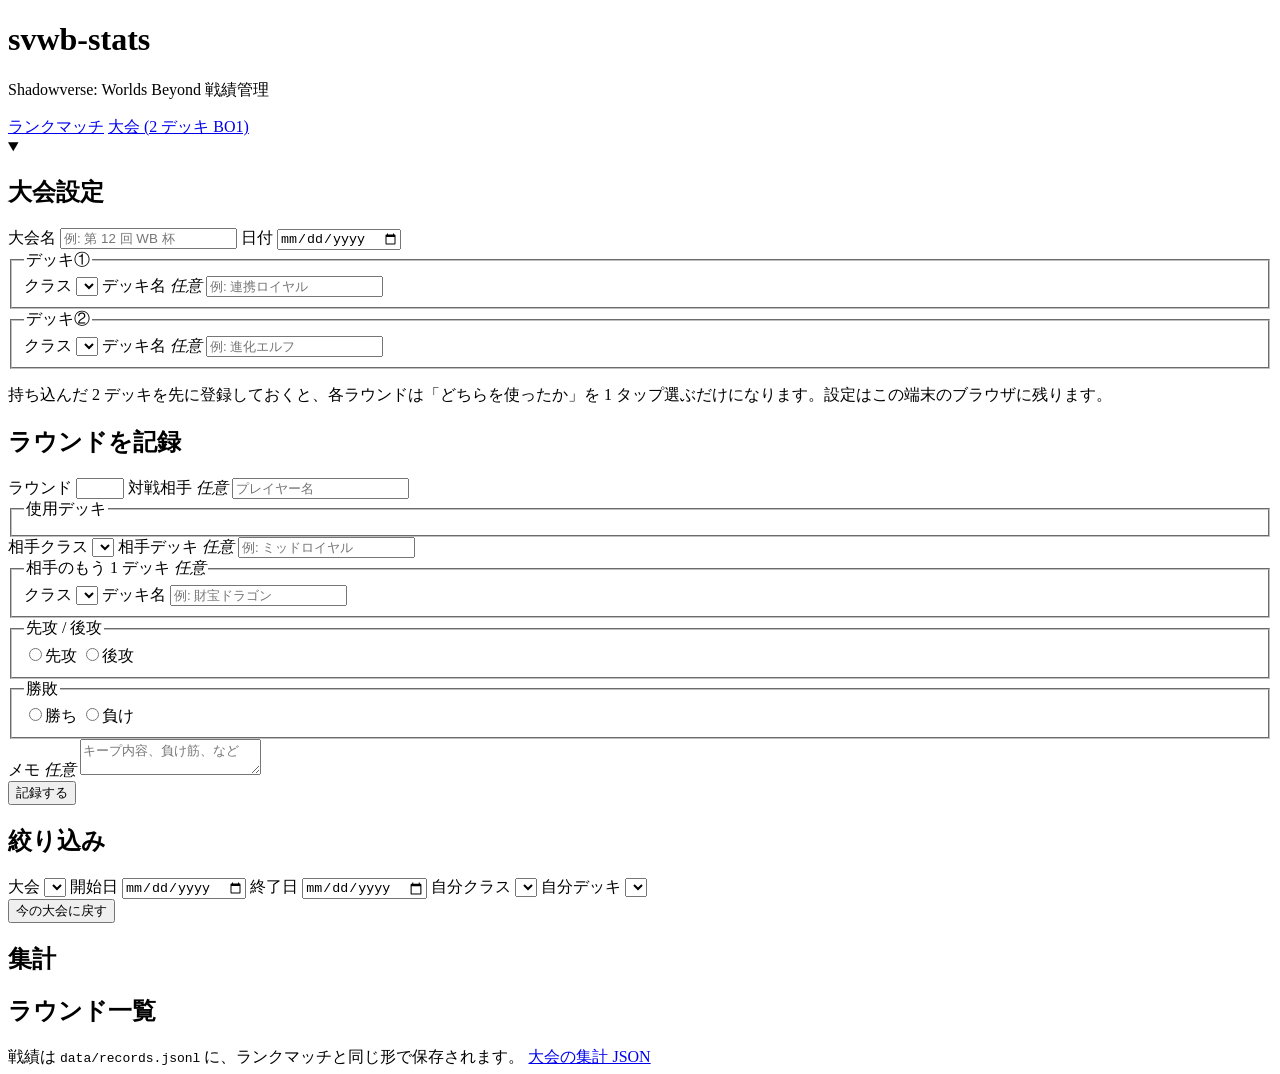
==== web/tournament.html @ e609fd5b "refactor: ブラウザのタイトルも両画面で揃える 複数タブで並べる使い方をしないので、画面ごとに変えても見分けに使われない。 見出しと同じ「svwb-stats — Shadowverse: W" ====
<!doctype html>
<html lang="ja">
<head>
  <meta charset="utf-8">
  <meta name="viewport" content="width=device-width, initial-scale=1">
  <title>svwb-stats — Shadowverse: Worlds Beyond 戦績管理</title>
  <link rel="stylesheet" href="/style.css">
  <link rel="icon" href="data:image/svg+xml,<svg xmlns='http://www.w3.org/2000/svg' viewBox='0 0 32 32'><text y='26' font-size='26'>🃏</text></svg>">
</head>
<body>
  <header class="topbar">
    <h1>svwb-stats</h1>
    <p class="subtitle">Shadowverse: Worlds Beyond 戦績管理</p>
    <nav class="tabs" aria-label="画面">
      <a href="/">ランクマッチ</a>
      <a href="/tournament.html" class="active" aria-current="page">大会 (2 デッキ BO1)</a>
    </nav>
    <div class="topbar-summary" id="topbar-summary" aria-live="polite"></div>
  </header>

  <main>
    <!-- ランクマッチの画面と同じ並び。PC では左に入力、右に成績。 -->
    <div class="workspace">
      <div class="workspace-col">

        <!-- ---------------- 大会設定 ----------------
             最初に 1 度入れたら大会が終わるまで変えないので、畳めるようにしてある。
             畳んだままでも何を記録しているか分かるよう、見出しの横に要約を出す。 -->
        <details class="card" id="setup-panel" open>
          <summary>
            <h2 id="setup-title">大会設定</h2>
            <span class="setup-digest" id="setup-digest"></span>
          </summary>

          <div class="grid">
            <label class="field">
              <span>大会名</span>
              <input type="text" id="setup-event" list="event-list" maxlength="120"
                     placeholder="例: 第 12 回 WB 杯" required>
            </label>
            <label class="field">
              <span>日付</span>
              <input type="date" id="setup-played_at" required>
            </label>
          </div>
          <datalist id="event-list"></datalist>

          <!-- クラスとデッキ名は 1 デッキ分の組。枠で囲って ① と ② の対応を目で追えるようにする。 -->
          <fieldset class="deck-slot">
            <legend>デッキ①</legend>
            <div class="grid">
              <label class="field">
                <span>クラス</span>
                <select id="setup-deck1_class"></select>
              </label>
              <label class="field">
                <span>デッキ名 <em>任意</em></span>
                <input type="text" id="setup-deck1_deck" list="deck-list" maxlength="120"
                       placeholder="例: 連携ロイヤル">
              </label>
            </div>
          </fieldset>

          <fieldset class="deck-slot">
            <legend>デッキ②</legend>
            <div class="grid">
              <label class="field">
                <span>クラス</span>
                <select id="setup-deck2_class"></select>
              </label>
              <label class="field">
                <span>デッキ名 <em>任意</em></span>
                <input type="text" id="setup-deck2_deck" list="deck-list" maxlength="120"
                       placeholder="例: 進化エルフ">
              </label>
            </div>
          </fieldset>

          <datalist id="deck-list"></datalist>

          <p class="hint">持ち込んだ 2 デッキを先に登録しておくと、各ラウンドは「どちらを使ったか」を
            1 タップ選ぶだけになります。設定はこの端末のブラウザに残ります。</p>
        </details>

        <!-- ---------------- ラウンドの記録 ---------------- -->
        <section class="card entry" aria-labelledby="round-title">
          <h2 id="round-title">ラウンドを記録</h2>
          <form id="round-form" autocomplete="off">
            <input type="hidden" id="field-id">

            <div class="grid">
              <label class="field">
                <span>ラウンド</span>
                <input type="number" id="field-round" min="1" max="99" step="1"
                       inputmode="numeric" required>
              </label>
              <label class="field">
                <span>対戦相手 <em>任意</em></span>
                <input type="text" id="field-opponent" maxlength="120" placeholder="プレイヤー名">
              </label>
            </div>

            <fieldset class="field toggle-group">
              <legend>使用デッキ</legend>
              <div class="toggles decks" id="field-deck"></div>
            </fieldset>

            <div class="grid">
              <label class="field">
                <span>相手クラス</span>
                <select id="field-opp_class" required></select>
              </label>
              <label class="field">
                <span>相手デッキ <em>任意</em></span>
                <input type="text" id="field-opp_deck" list="deck-list" maxlength="120"
                       placeholder="例: ミッドロイヤル">
              </label>
            </div>

            <fieldset class="deck-slot">
              <legend>相手のもう 1 デッキ <em>任意</em></legend>
              <div class="grid">
                <label class="field">
                  <span>クラス</span>
                  <select id="field-opp_class2"></select>
                </label>
                <label class="field">
                  <span>デッキ名</span>
                  <input type="text" id="field-opp_deck2" list="deck-list" maxlength="120"
                         placeholder="例: 財宝ドラゴン">
                </label>
              </div>
            </fieldset>

            <div class="grid">
              <fieldset class="field toggle-group">
                <legend>先攻 / 後攻</legend>
                <div class="toggles" id="field-turn">
                  <label><input type="radio" name="turn" value="first" required><span>先攻</span></label>
                  <label><input type="radio" name="turn" value="second"><span>後攻</span></label>
                </div>
              </fieldset>

              <fieldset class="field toggle-group">
                <legend>勝敗</legend>
                <div class="toggles result" id="field-result">
                  <label><input type="radio" name="result" value="win" required><span>勝ち</span></label>
                  <label><input type="radio" name="result" value="loss"><span>負け</span></label>
                </div>
              </fieldset>
            </div>

            <label class="field">
              <span>メモ <em>任意</em></span>
              <textarea id="field-note" rows="2" maxlength="1000" placeholder="キープ内容、負け筋、など"></textarea>
            </label>

            <p class="form-error" id="form-error" role="alert" hidden></p>

            <div class="actions">
              <button type="submit" class="primary" id="submit-button">記録する</button>
              <button type="button" id="cancel-edit" hidden>編集をやめる</button>
              <span class="hint" id="round-hint"></span>
            </div>
          </form>
        </section>

      </div>
      <div class="workspace-col">

        <!-- ---------------- 絞り込み ----------------
             既定は「今の大会」。過去の大会や全大会にも切り替えられる。
             ランクマッチ側の絞り込みと違い、グレードは無い (大会には付かない)。 -->
        <section class="card filters" aria-labelledby="filter-title">
          <h2 id="filter-title">絞り込み</h2>
          <div class="grid grid-5">
            <label class="field">
              <span>大会</span>
              <select id="filter-event"></select>
            </label>
            <label class="field">
              <span>開始日</span>
              <input type="date" id="filter-since">
            </label>
            <label class="field">
              <span>終了日</span>
              <input type="date" id="filter-until">
            </label>
            <label class="field">
              <span>自分クラス</span>
              <select id="filter-my_class"></select>
            </label>
            <label class="field">
              <span>自分デッキ</span>
              <select id="filter-my_deck"></select>
            </label>
          </div>
          <div class="actions">
            <button type="button" id="filter-reset">今の大会に戻す</button>
            <span class="hint" id="filter-summary"></span>
          </div>
        </section>

        <!-- ---------------- 集計 ----------------
             ランクマッチの画面と同じ描画 (stats.js)。CR とグレードのセクションは
             大会には付かない値なので置いていない。 -->
        <section class="card" aria-labelledby="stats-title">
          <h2 id="stats-title">集計</h2>
          <div id="stats-empty" class="empty" hidden>この条件に合う大会の戦績がありません。</div>
          <div id="stats-body" hidden>
            <div class="stat-row" id="headline"></div>

            <div class="section-head">
              <h3>クラス別の内訳</h3>
              <div class="toggles" id="pie-scope">
                <label><input type="radio" name="pie_scope" value="my" checked><span>自分クラス</span></label>
                <label><input type="radio" name="pie_scope" value="opp"><span>相手クラス</span></label>
              </div>
            </div>
            <p class="caption">試合数の割合。相手クラス側は、その大会にどのクラスが集まっていたか（環境）として読めます。</p>
            <div class="pie-wrap">
              <div id="pie-chart"></div>
              <div class="table-scroll"><table class="breakdown pie-legend" id="pie-legend"></table></div>
            </div>

            <h3>対面マトリクス</h3>
            <p class="caption">行 = 使用デッキのクラス / 列 = 相手クラス。セルは 勝率 (勝-敗)、<code>–</code> は未対戦。</p>
            <div class="table-scroll">
              <table class="matrix" id="matrix"></table>
            </div>

            <div class="two-col">
              <div>
                <h3>使用デッキ別</h3>
                <p class="caption">2 デッキのどちらが勝っているか。</p>
                <div class="table-scroll"><table class="breakdown" id="by-deck"></table></div>
              </div>
              <div>
                <h3>相手クラス別</h3>
                <p class="caption">BO1 なので 1 ラウンド = 1 試合。</p>
                <div class="table-scroll"><table class="breakdown" id="by-opp"></table></div>
              </div>
            </div>
          </div>
        </section>

      </div>
    </div>

    <!-- ---------------- ラウンド一覧 ---------------- -->
    <section class="card" aria-labelledby="rounds-title">
      <h2 id="rounds-title">ラウンド一覧 <span class="count" id="rounds-count"></span></h2>
      <div class="table-scroll">
        <table class="rounds" id="rounds"></table>
      </div>
    </section>
  </main>

  <footer>
    <span>戦績は <code>data/records.jsonl</code> に、ランクマッチと同じ形で保存されます。</span>
    <a href="/api/stats?mode=tournament" target="_blank" rel="noopener">大会の集計 JSON</a>
  </footer>

  <script src="/common.js"></script>
  <script src="/stats.js"></script>
  <script src="/tournament.js"></script>
</body>
</html>
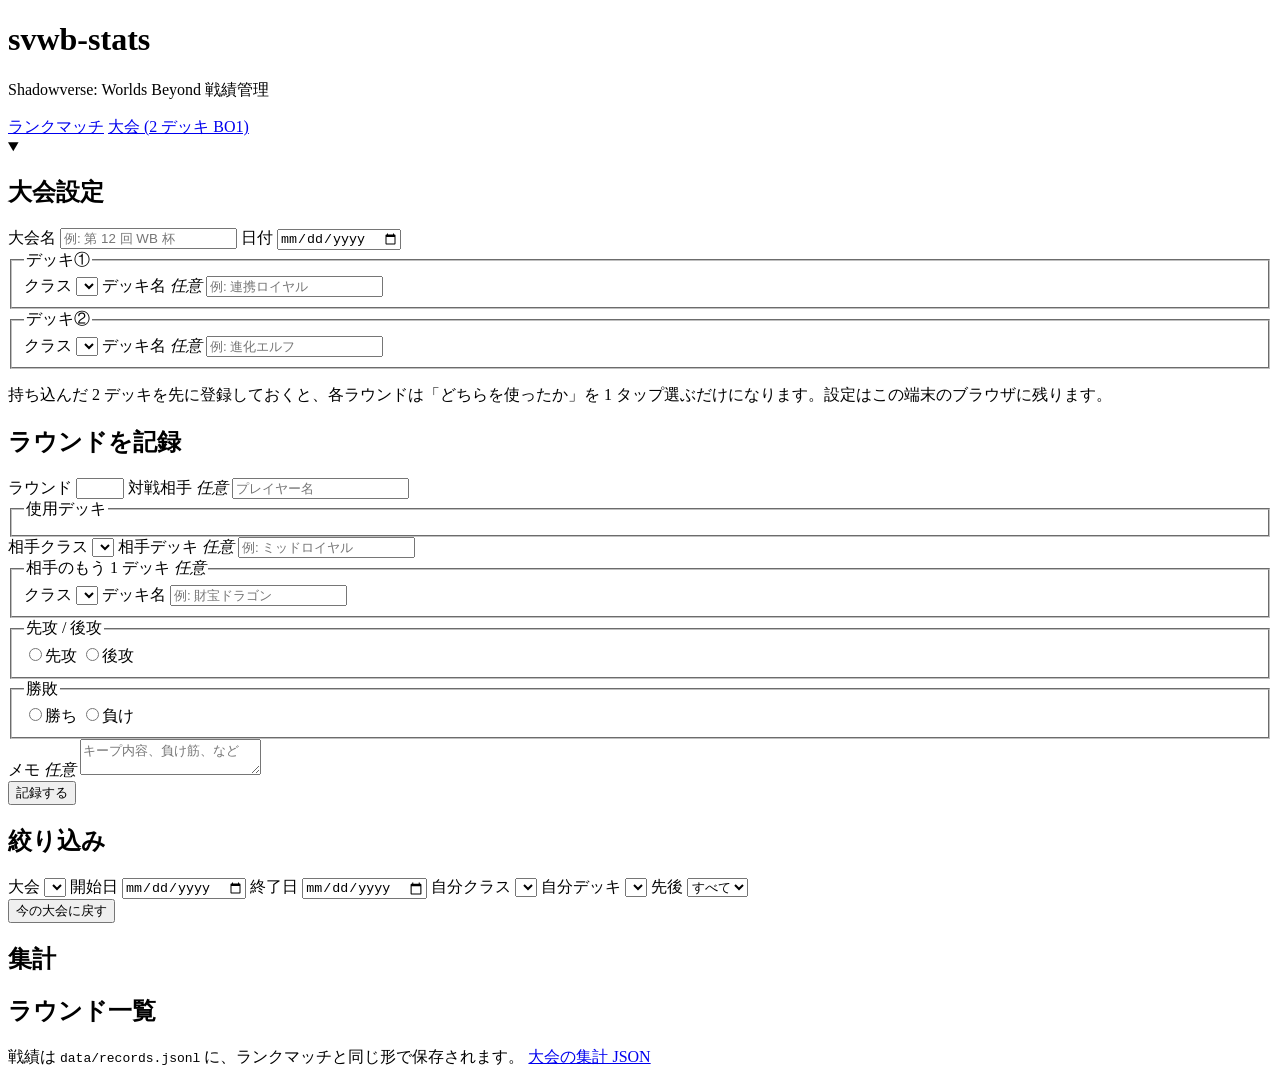
==== commit 34c99240: "feat: 絞り込みに先後を追加する ランクマッチ・大会の両タブに「先後」の絞り込みを足した。API (`/api/stats?turn=first`) と CLI (`svwb.py stats -" ====
--- a/web/tournament.html
+++ b/web/tournament.html
@@ -78,6 +78,8 @@
 
           <datalist id="deck-list"></datalist>
 
+          <p class="hint" id="setup-note" hidden>日付が変わったので、前の大会の設定は消してあります。</p>
+
           <p class="hint">持ち込んだ 2 デッキを先に登録しておくと、各ラウンドは「どちらを使ったか」を
             1 タップ選ぶだけになります。設定はこの端末のブラウザに残ります。</p>
         </details>
@@ -173,7 +175,7 @@
              ランクマッチ側の絞り込みと違い、グレードは無い (大会には付かない)。 -->
         <section class="card filters" aria-labelledby="filter-title">
           <h2 id="filter-title">絞り込み</h2>
-          <div class="grid grid-5">
+          <div class="grid grid-6">
             <label class="field">
               <span>大会</span>
               <select id="filter-event"></select>
@@ -193,6 +195,14 @@
             <label class="field">
               <span>自分デッキ</span>
               <select id="filter-my_deck"></select>
+            </label>
+            <label class="field">
+              <span>先後</span>
+              <select id="filter-turn">
+                <option value="">すべて</option>
+                <option value="first">先攻</option>
+                <option value="second">後攻</option>
+              </select>
             </label>
           </div>
           <div class="actions">
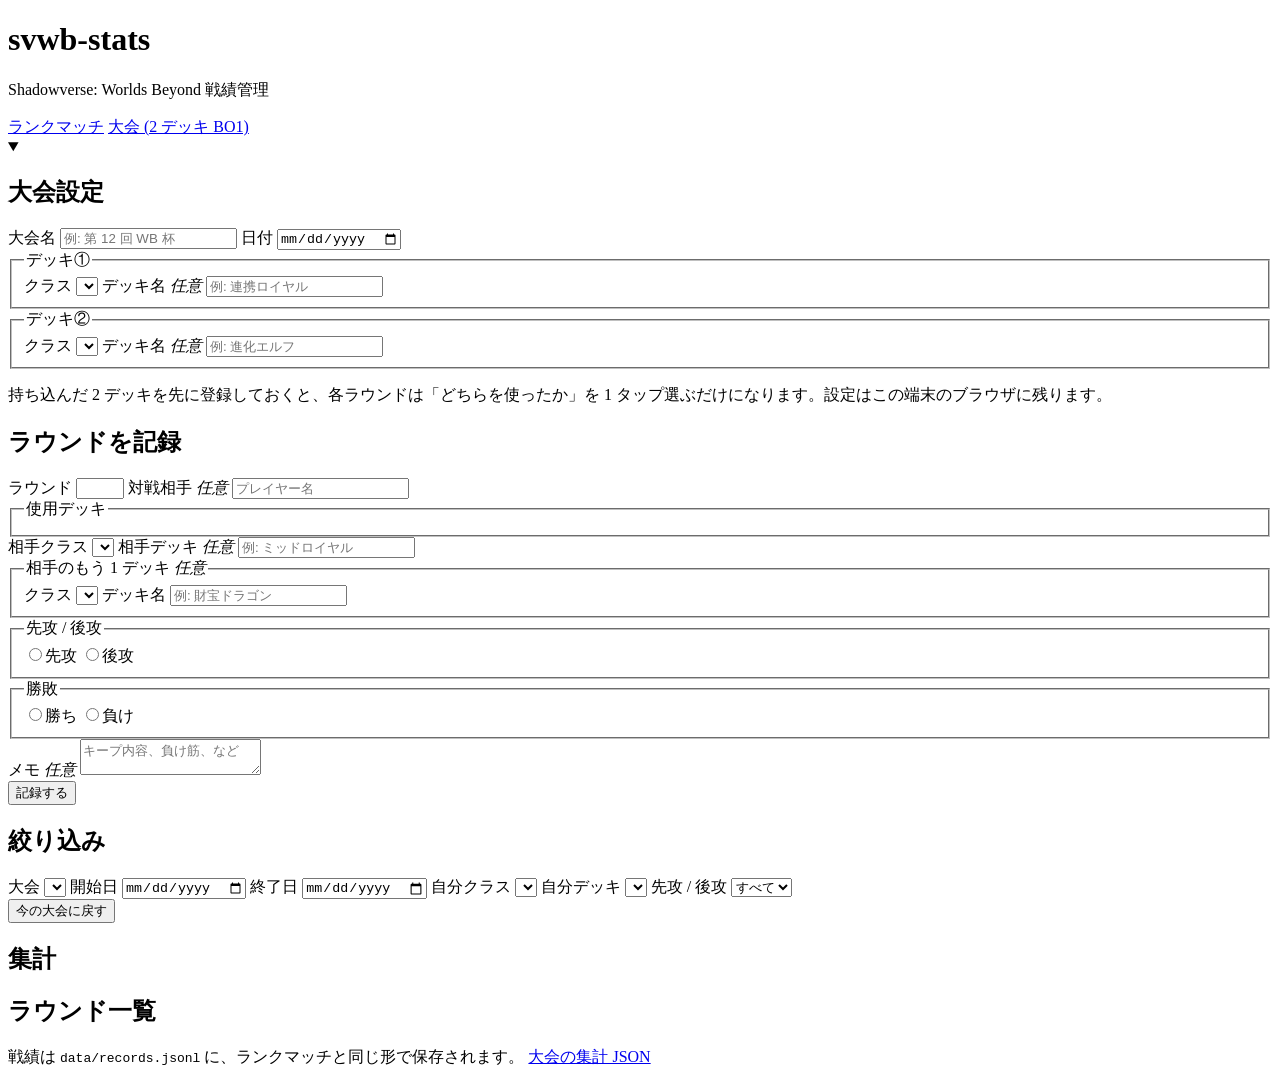
==== commit 4a572ee3: "docs: 絞り込みのラベルを「先後」→「先攻 / 後攻」にする 記録フォーム側のラベルと表記を揃える。  Co-Authored-By: Claude Opus 5 <noreply@anthrop" ====
--- a/web/tournament.html
+++ b/web/tournament.html
@@ -197,7 +197,7 @@
               <select id="filter-my_deck"></select>
             </label>
             <label class="field">
-              <span>先後</span>
+              <span>先攻 / 後攻</span>
               <select id="filter-turn">
                 <option value="">すべて</option>
                 <option value="first">先攻</option>
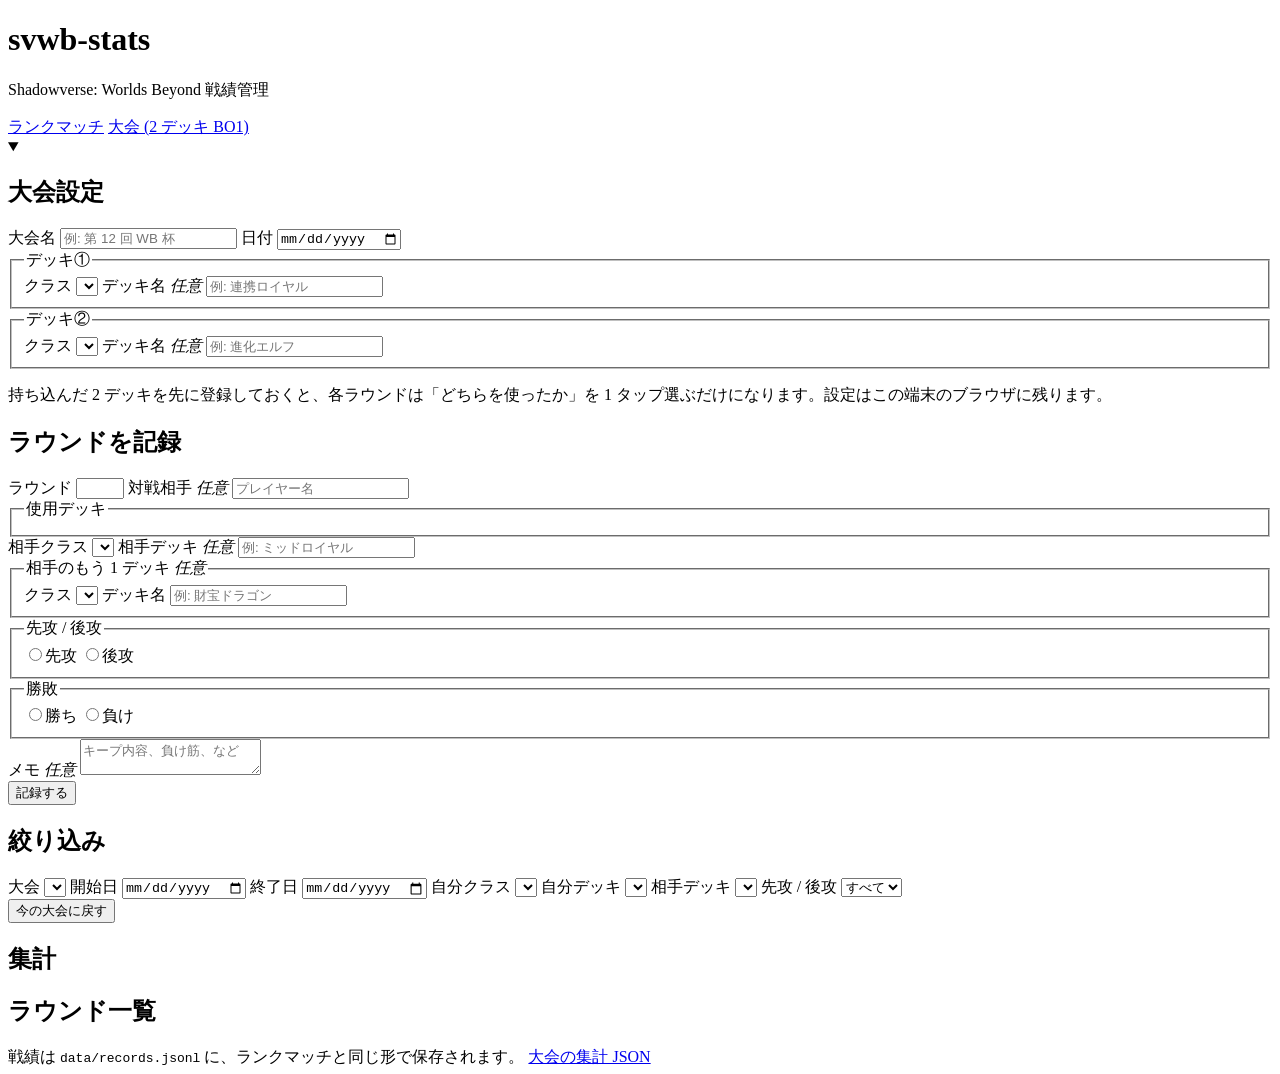
==== commit 361839cd: "絞り込み条件に相手デッキを追加 自分デッキと同じ形で、相手デッキ名でも絞り込めるようにした。  - svwb.py: filter_records / _query_filters / CLI (--" ====
--- a/web/tournament.html
+++ b/web/tournament.html
@@ -55,7 +55,7 @@
               </label>
               <label class="field">
                 <span>デッキ名 <em>任意</em></span>
-                <input type="text" id="setup-deck1_deck" list="deck-list" maxlength="120"
+                <input type="text" id="setup-deck1_deck" list="deck-list-deck1" maxlength="120"
                        placeholder="例: 連携ロイヤル">
               </label>
             </div>
@@ -70,13 +70,16 @@
               </label>
               <label class="field">
                 <span>デッキ名 <em>任意</em></span>
-                <input type="text" id="setup-deck2_deck" list="deck-list" maxlength="120"
+                <input type="text" id="setup-deck2_deck" list="deck-list-deck2" maxlength="120"
                        placeholder="例: 進化エルフ">
               </label>
             </div>
           </fieldset>
 
-          <datalist id="deck-list"></datalist>
+          <!-- デッキ名の候補はそれぞれのクラス欄で絞るので別々の datalist にしてある
+               (選んでいるクラスに合わせて JS 側で中身を差し替える)。 -->
+          <datalist id="deck-list-deck1"></datalist>
+          <datalist id="deck-list-deck2"></datalist>
 
           <p class="hint" id="setup-note" hidden>日付が変わったので、前の大会の設定は消してあります。</p>
 
@@ -114,7 +117,7 @@
               </label>
               <label class="field">
                 <span>相手デッキ <em>任意</em></span>
-                <input type="text" id="field-opp_deck" list="deck-list" maxlength="120"
+                <input type="text" id="field-opp_deck" list="deck-list-opp" maxlength="120"
                        placeholder="例: ミッドロイヤル">
               </label>
             </div>
@@ -128,11 +131,14 @@
                 </label>
                 <label class="field">
                   <span>デッキ名</span>
-                  <input type="text" id="field-opp_deck2" list="deck-list" maxlength="120"
+                  <input type="text" id="field-opp_deck2" list="deck-list-opp2" maxlength="120"
                          placeholder="例: 財宝ドラゴン">
                 </label>
               </div>
             </fieldset>
+
+            <datalist id="deck-list-opp"></datalist>
+            <datalist id="deck-list-opp2"></datalist>
 
             <div class="grid">
               <fieldset class="field toggle-group">
@@ -175,7 +181,7 @@
              ランクマッチ側の絞り込みと違い、グレードは無い (大会には付かない)。 -->
         <section class="card filters" aria-labelledby="filter-title">
           <h2 id="filter-title">絞り込み</h2>
-          <div class="grid grid-6">
+          <div class="grid grid-7">
             <label class="field">
               <span>大会</span>
               <select id="filter-event"></select>
@@ -195,6 +201,10 @@
             <label class="field">
               <span>自分デッキ</span>
               <select id="filter-my_deck"></select>
+            </label>
+            <label class="field">
+              <span>相手デッキ</span>
+              <select id="filter-opp_deck"></select>
             </label>
             <label class="field">
               <span>先攻 / 後攻</span>
@@ -220,14 +230,7 @@
           <div id="stats-body" hidden>
             <div class="stat-row" id="headline"></div>
 
-            <div class="section-head">
-              <h3>クラス別の内訳</h3>
-              <div class="toggles" id="pie-scope">
-                <label><input type="radio" name="pie_scope" value="my" checked><span>自分クラス</span></label>
-                <label><input type="radio" name="pie_scope" value="opp"><span>相手クラス</span></label>
-              </div>
-            </div>
-            <p class="caption">試合数の割合。相手クラス側は、その大会にどのクラスが集まっていたか（環境）として読めます。</p>
+            <h3>相手クラス別の内訳</h3>
             <div class="pie-wrap">
               <div id="pie-chart"></div>
               <div class="table-scroll"><table class="breakdown pie-legend" id="pie-legend"></table></div>
